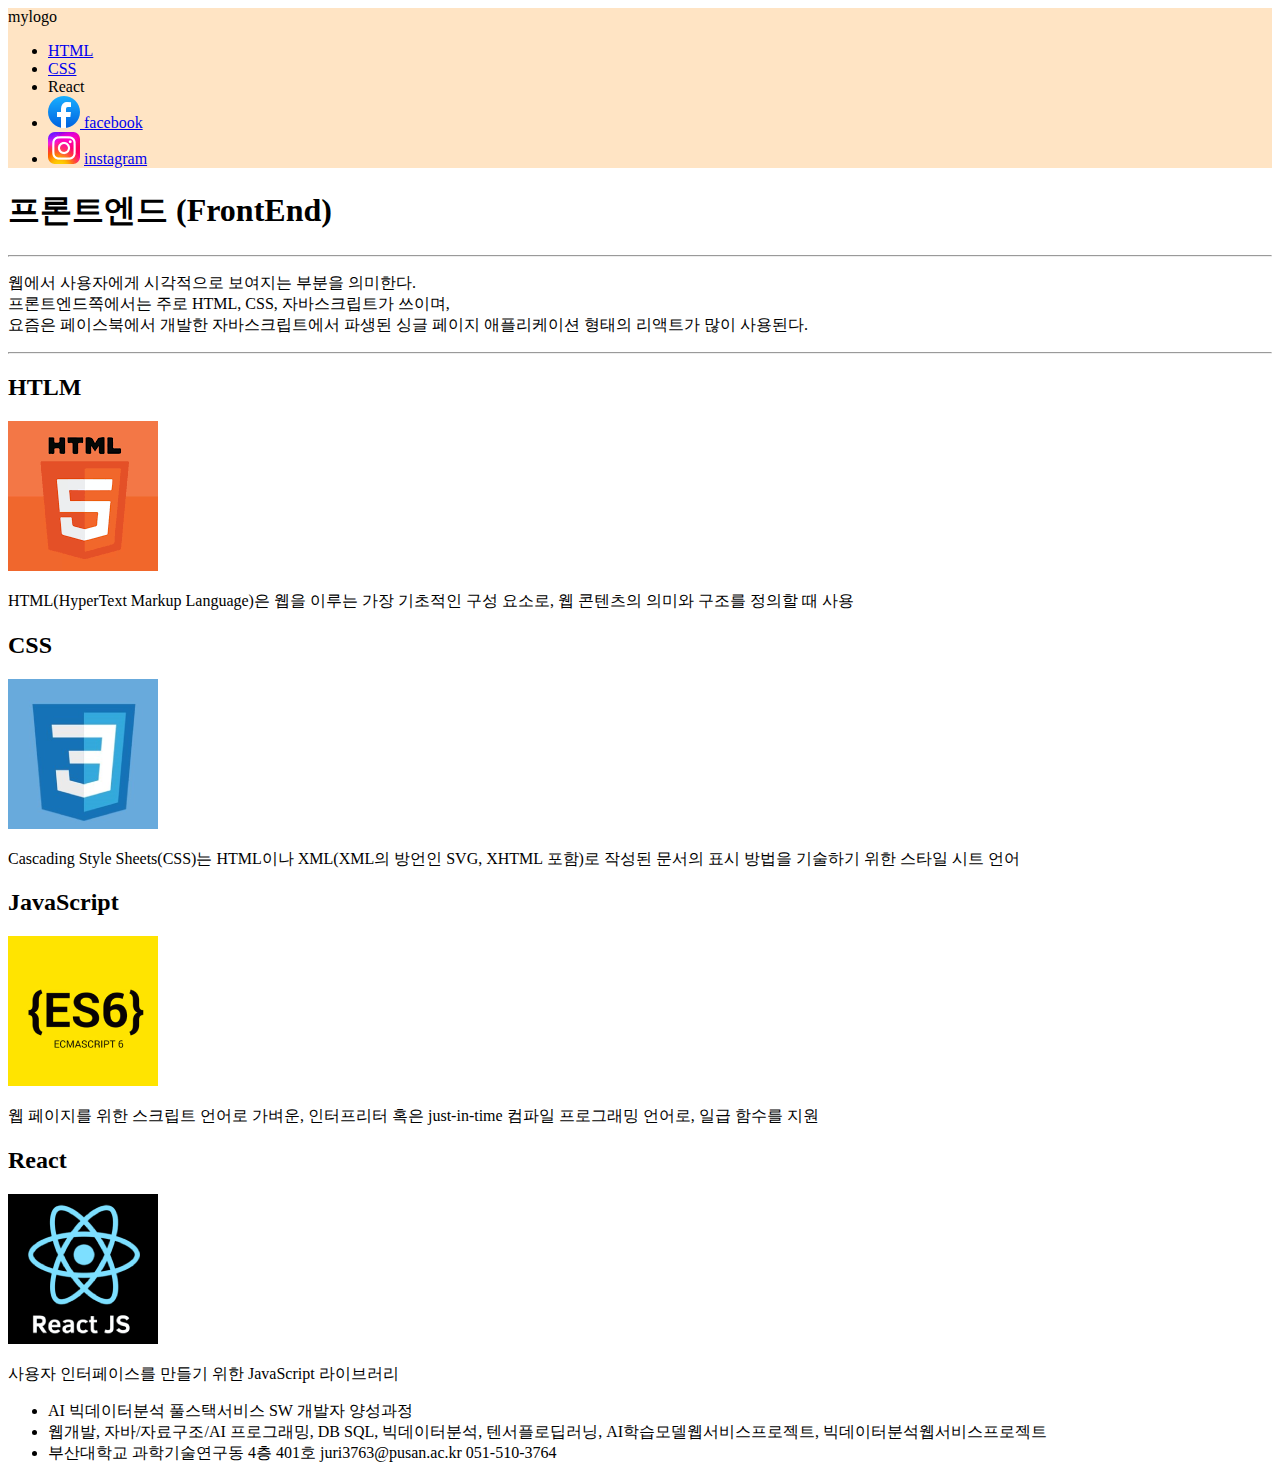
==== 02/02.html @ 3bae523a "html" ====
<!DOCTYPE html>
<html lang="en">

<head>
    <meta charset="UTF-8">
    <meta name="viewport" content="width=device-width, initial-scale=1.0">
    <title>CSS 기초</title>
</head>

<body>
    <!--여기는 메뉴영역-->
    <header style="background-color: bisque;">
        <div>mylogo</div>
        <nav>
            <ul>
                <li><a href="#h2Html">HTML</a></li>
                <li><a href="#CSS">CSS</a></li>
                <li>React</li>
                <li><a href="#CSS"><img
                            src="[data-uri]">
                        <a href="https://www.facebook.com/?locale=ko_KR" target="_blank">facebook </a></li>
                <li><img
                        src="[data-uri]">
                    <a href="https://www.instagram.com/" target="_blank">instagram</a>
                </li>
            </ul>
        </nav>
    </header>
    <!-- 메인영역 -->

    <main>
        <article>
    <h1>프론트엔드 (FrontEnd)</h1>
    <hr>
    <p>
        웹에서 사용자에게 시각적으로 보여지는 부분을 의미한다.
        <br> 프론트엔드쪽에서는 주로 <span> HTML, CSS, 자바스크립트</span>가 쓰이며,
        <br>요즘은 페이스북에서 개발한 자바스크립트에서 파생된 싱글 페이지 애플리케이션 형태의 리액트가 많이 사용된다.
    </p>
    <hr>
        </article>

        <section>
    <h2 id="h2Html">HTLM</h2>
    <div>
        <img src="../img/html.png">
    </div>
    <p>
        HTML(HyperText Markup Language)은 웹을 이루는 가장 기초적인 구성 요소로, 웹 콘텐츠의 의미와 구조를 정의할 때 사용
    </p>
</section>

    <section>
    <h2 id="CSS">CSS</h2>
    <div>
        <img src="../img/css.png" alt="HTLM"> </div>
        <p>
            Cascading Style Sheets(CSS)는 HTML이나 XML(XML의 방언인 SVG, XHTML 포함)로 작성된 문서의 표시 방법을 기술하기 위한 스타일 시트 언어
        </p>
    </section>

    <section>
        <h2 id="JavaScript">JavaScript</h2>
        <div>
            <img src="../img/js.png" alt="Javascript"> </div>
            <p>
                웹 페이지를 위한 스크립트 언어로 가벼운, 인터프리터 혹은 just-in-time 컴파일 프로그래밍 언어로, 일급 함수를 지원
            </p>
        </section>

        <section>
            <h2>React</h2>
            <div>
                <img src="../img/react.png" </div>
                <p>
                    사용자 인터페이스를 만들기 위한 JavaScript 라이브러리
                </p>
            </section>

            </main>
           
            <footer>
                <ul>
                    <li>AI 빅데이터분석 풀스택서비스 SW 개발자 양성과정</li>
                    <li>웹개발, 자바/자료구조/AI 프로그래밍, DB SQL, 빅데이터분석, 텐서플로딥러닝, AI학습모델웹서비스프로젝트, 빅데이터분석웹서비스프로젝트</li>
                    <li>부산대학교 과학기술연구동 4층 401호 juri3763@pusan.ac.kr 051-510-3764</li>
                </ul>
            </footer>
</body>

</html>
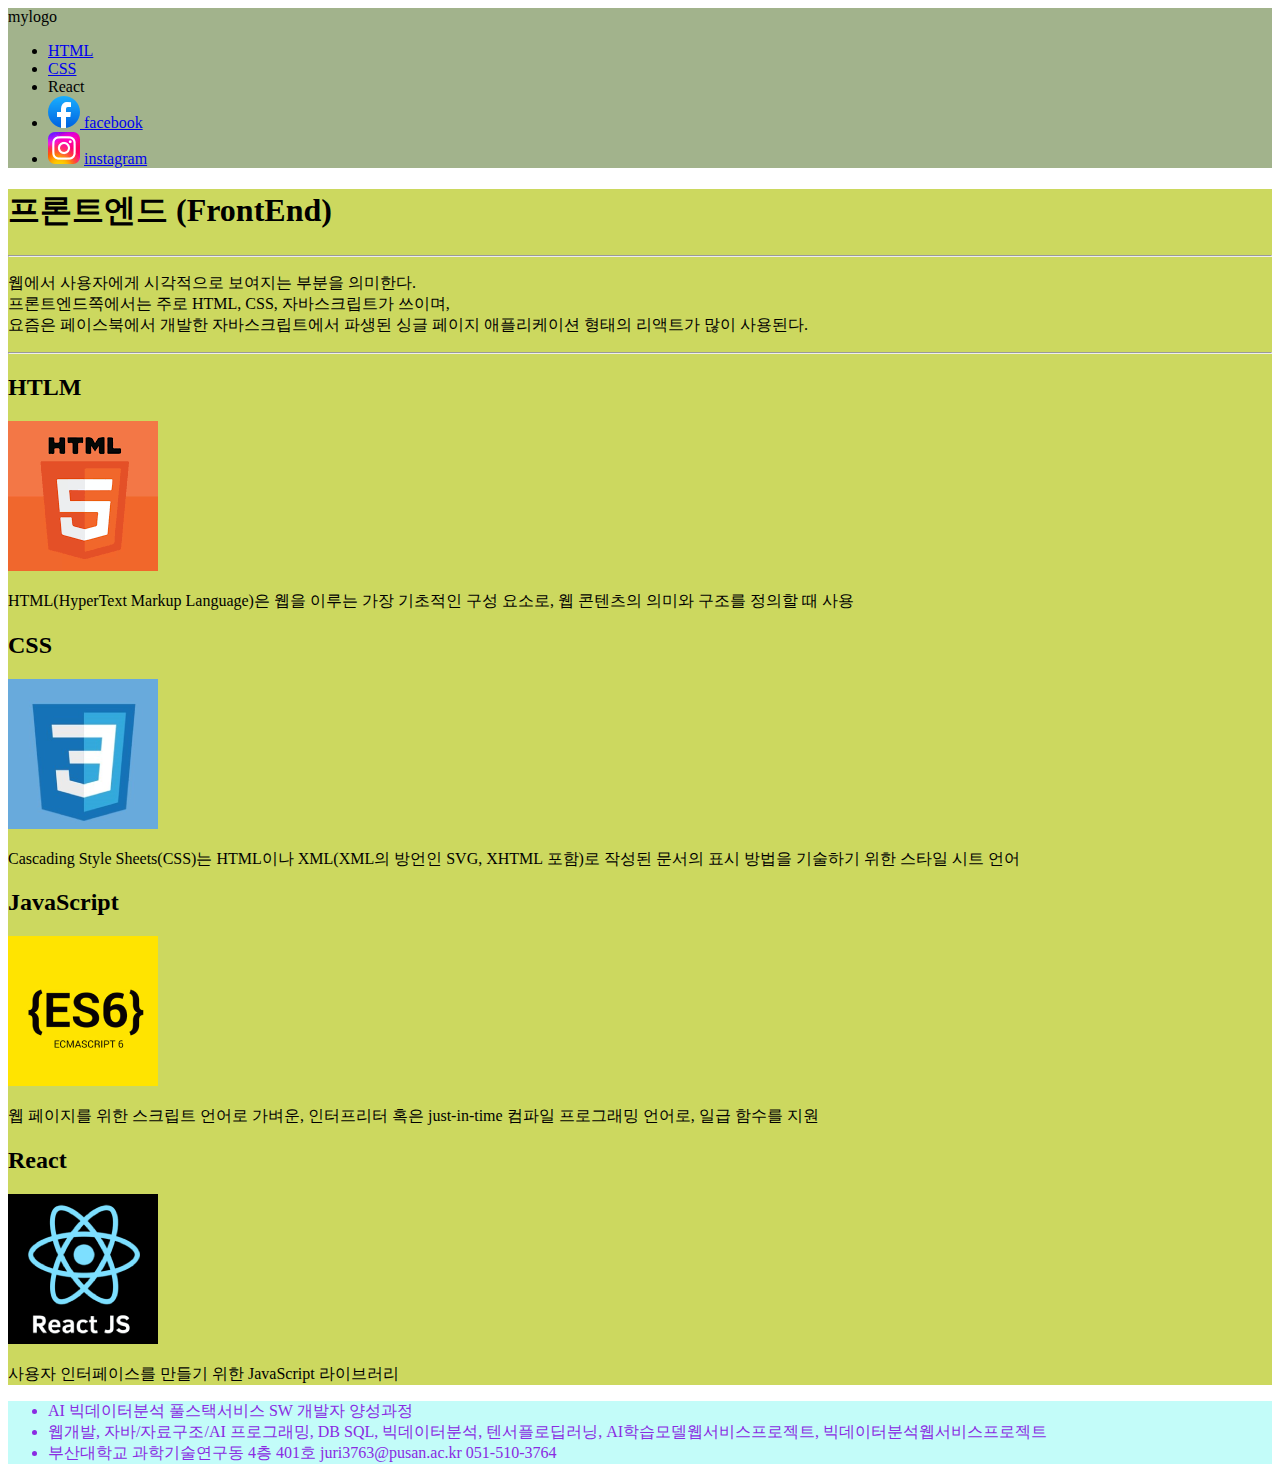
==== commit cb3151f3: "HTML" ====
--- a/02/02.html
+++ b/02/02.html
@@ -5,11 +5,19 @@
     <meta charset="UTF-8">
     <meta name="viewport" content="width=device-width, initial-scale=1.0">
     <title>CSS 기초</title>
+    <link rel="stylesheet" type="text/css" href="./02.css""
+    <!-- 스타일 태그 사용 -->
+
+    <style>
+     /* main {background-color: rgb(243, 250, 177);} */
+    </style>
 </head>
 
 <body>
     <!--여기는 메뉴영역-->
-    <header style="background-color: bisque;">
+    <!-- 인라인 형식 스타일 속성 사용 -->
+    <!-- <header style="background-color: #bceb7fcc;"> -->
+    <header>
         <div>mylogo</div>
         <nav>
             <ul>
--- a/02/02.css
+++ b/02/02.css
@@ -0,0 +1,12 @@
+header {
+  background-color: #8ba06fcc;
+}
+
+main {
+  background-color: rgb(204, 216, 95);
+}
+
+
+footer {
+  background-color: rgba(63, 247, 237, 0.315); color: blueviolet;
+}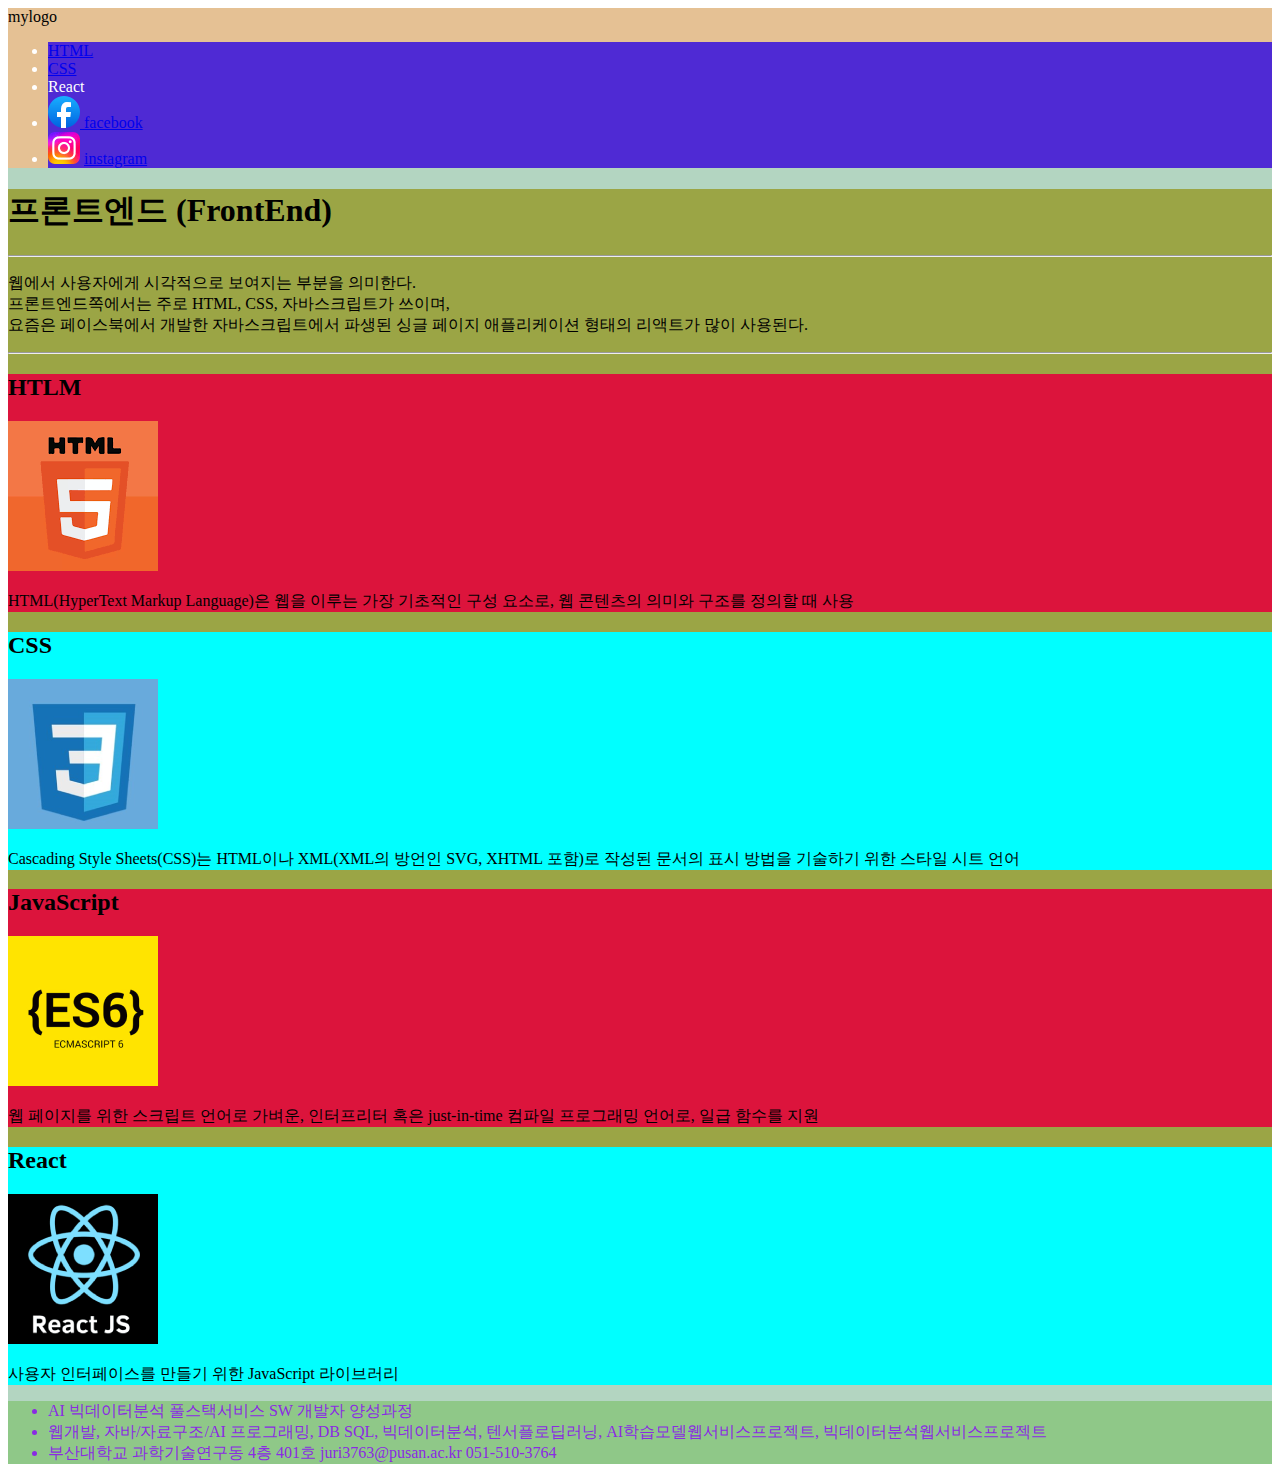
==== commit aba1eb55: "HTML" ====
--- a/02/02.html
+++ b/02/02.html
@@ -9,18 +9,18 @@
     <!-- 스타일 태그 사용 -->
 
     <style>
-     /* main {background-color: rgb(243, 250, 177);} */
+     main {background-color: rgb(155, 165, 69);}
     </style>
 </head>
 
 <body>
     <!--여기는 메뉴영역-->
     <!-- 인라인 형식 스타일 속성 사용 -->
-    <!-- <header style="background-color: #bceb7fcc;"> -->
+    <header style="background-color: #a0cab2cc;">
     <header>
         <div>mylogo</div>
         <nav>
-            <ul>
+            <ul id="menu">
                 <li><a href="#h2Html">HTML</a></li>
                 <li><a href="#CSS">CSS</a></li>
                 <li>React</li>
@@ -48,7 +48,7 @@
     <hr>
         </article>
 
-        <section>
+        <section class="s1">
     <h2 id="h2Html">HTLM</h2>
     <div>
         <img src="../img/html.png">
@@ -58,7 +58,7 @@
     </p>
 </section>
 
-    <section>
+    <section class="s2">
     <h2 id="CSS">CSS</h2>
     <div>
         <img src="../img/css.png" alt="HTLM"> </div>
@@ -67,7 +67,7 @@
         </p>
     </section>
 
-    <section>
+    <section class="s1">
         <h2 id="JavaScript">JavaScript</h2>
         <div>
             <img src="../img/js.png" alt="Javascript"> </div>
@@ -76,7 +76,7 @@
             </p>
         </section>
 
-        <section>
+        <section class="s2">
             <h2>React</h2>
             <div>
                 <img src="../img/react.png" </div>
--- a/02/02.css
+++ b/02/02.css
@@ -1,12 +1,34 @@
 header {
-  background-color: #8ba06fcc;
+  background-color: #f1bb88cc;
 }
 
 main {
-  background-color: rgb(204, 216, 95);
+  background-color: rgb(255, 255, 255);
 }
 
 
 footer {
-  background-color: rgba(63, 247, 237, 0.315); color: blueviolet;
+  background-color: rgba(64, 173, 13, 0.315);
+  color: blueviolet;
+}
+
+#menu >li{
+  background-color: rgb(79, 42, 212);
+  color: rgb(255, 255, 255);
+}
+
+#menu >a {
+  color: rgb(255, 255, 255);
+}
+
+section {
+  background-color: white;
+}
+
+.s1 {
+  background-color: crimson;
+}
+
+.s2 {
+  background-color: cyan;
 }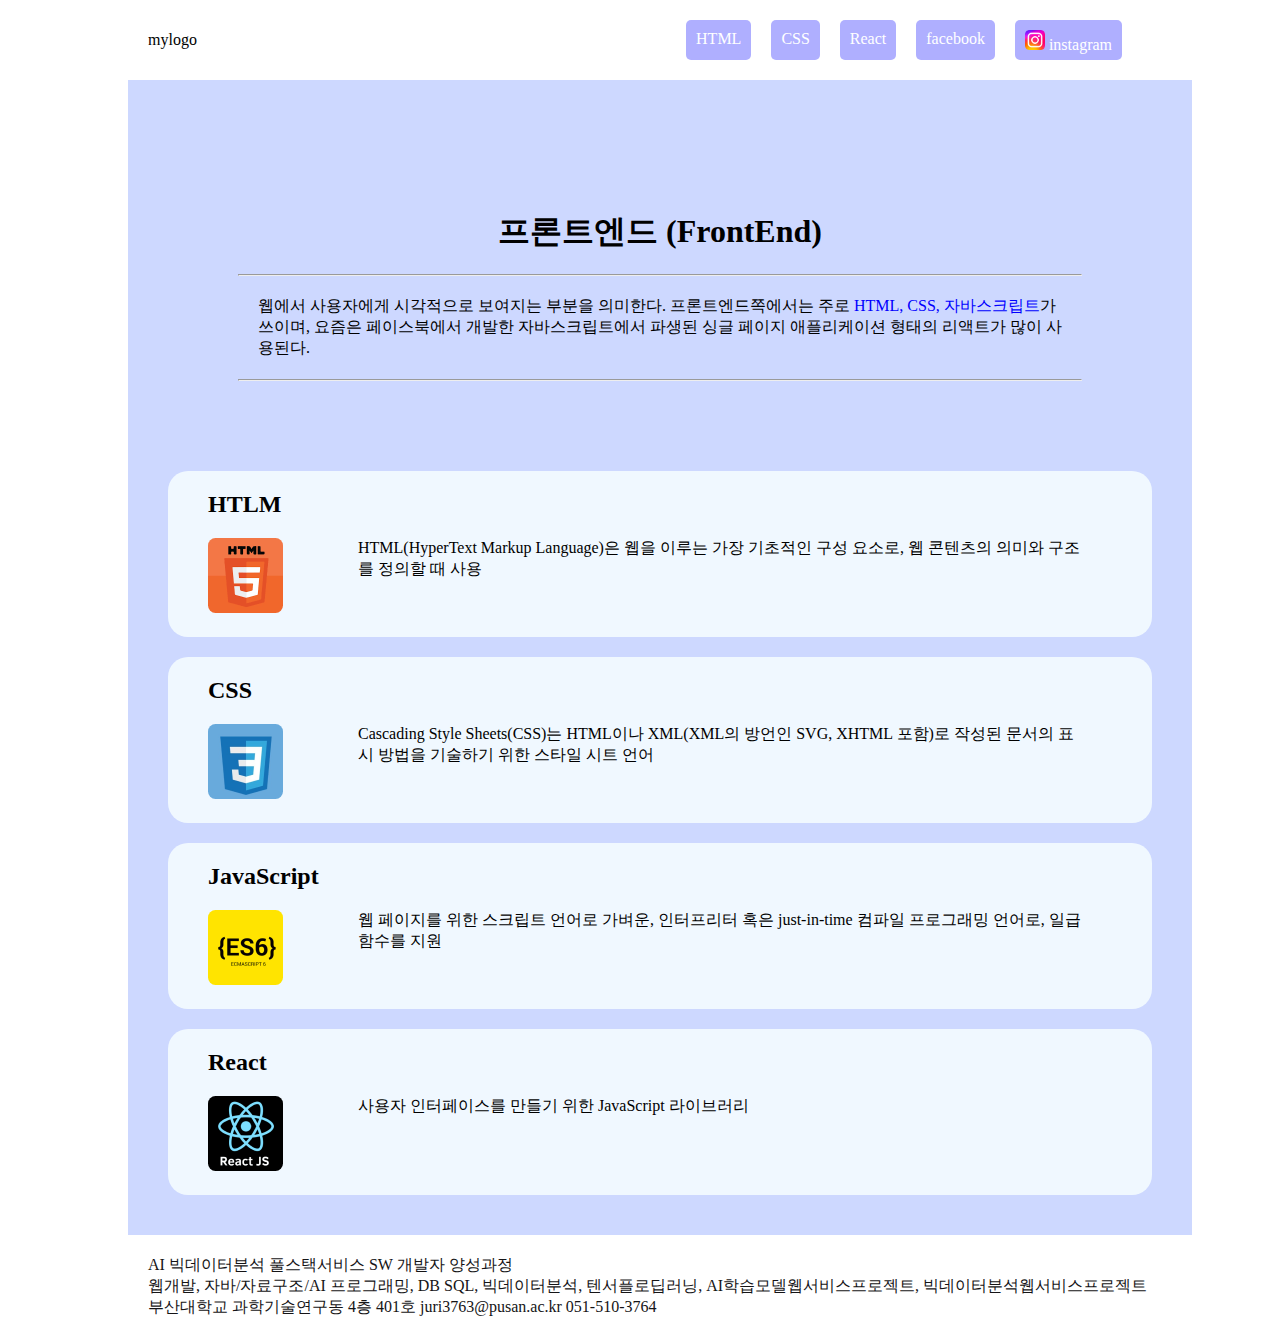
==== commit 96107863: "HTML" ====
--- a/02/02.html
+++ b/02/02.html
@@ -9,25 +9,25 @@
     <!-- 스타일 태그 사용 -->
 
     <style>
-     main {background-color: rgb(155, 165, 69);}
+     /* main {background-color: rgb(255, 255, 255);} */
     </style>
 </head>
 
 <body>
     <!--여기는 메뉴영역-->
     <!-- 인라인 형식 스타일 속성 사용 -->
-    <header style="background-color: #a0cab2cc;">
+    <!-- <header style=" background-color: #a0cab2cc;"> -->
     <header>
         <div>mylogo</div>
         <nav>
             <ul id="menu">
-                <li><a href="#h2Html">HTML</a></li>
-                <li><a href="#CSS">CSS</a></li>
-                <li>React</li>
-                <li><a href="#CSS"><img
-                            src="[data-uri]">
+                <li class="menuli"><a href="#h2Html">HTML</a></li>
+                <li class="menuli"><a href="#CSS">CSS</a></li>
+                <li class="menuli"><a href="#React">React</a></li>
+                <li class="menuli"><a href="#CSS">
                         <a href="https://www.facebook.com/?locale=ko_KR" target="_blank">facebook </a></li>
-                <li><img
+                <li class="menuli">
+                    <img
                         src="[data-uri]">
                     <a href="https://www.instagram.com/" target="_blank">instagram</a>
                 </li>
@@ -38,62 +38,75 @@
 
     <main>
         <article>
-    <h1>프론트엔드 (FrontEnd)</h1>
-    <hr>
-    <p>
-        웹에서 사용자에게 시각적으로 보여지는 부분을 의미한다.
-        <br> 프론트엔드쪽에서는 주로 <span> HTML, CSS, 자바스크립트</span>가 쓰이며,
-        <br>요즘은 페이스북에서 개발한 자바스크립트에서 파생된 싱글 페이지 애플리케이션 형태의 리액트가 많이 사용된다.
-    </p>
-    <hr>
+            <h1>프론트엔드 (FrontEnd)</h1>
+            <hr>
+            <p>
+                웹에서 사용자에게 시각적으로 보여지는 부분을 의미한다.
+                프론트엔드쪽에서는 주로 <span> HTML, CSS, 자바스크립트 </span>가 쓰이며,
+                요즘은 페이스북에서 개발한 자바스크립트에서 파생된 싱글 페이지 애플리케이션 형태의 리액트가 많이 사용된다.
+            </p>
+            <hr>
         </article>
 
+
         <section class="s1">
-    <h2 id="h2Html">HTLM</h2>
-    <div>
-        <img src="../img/html.png">
-    </div>
-    <p>
-        HTML(HyperText Markup Language)은 웹을 이루는 가장 기초적인 구성 요소로, 웹 콘텐츠의 의미와 구조를 정의할 때 사용
-    </p>
-</section>
+            <h2 id="h2Html">HTLM</h2>
+            <div class="secDiv"">
+                <div>
+                    <img src=" ../img/html.png">
+            </div>
+            <p>
+                HTML(HyperText Markup Language)은 웹을 이루는 가장 기초적인 구성 요소로, 웹 콘텐츠의 의미와 구조를 정의할 때 사용
+            </p>
+            </div>
+        </section>
 
-    <section class="s2">
-    <h2 id="CSS">CSS</h2>
-    <div>
-        <img src="../img/css.png" alt="HTLM"> </div>
-        <p>
-            Cascading Style Sheets(CSS)는 HTML이나 XML(XML의 방언인 SVG, XHTML 포함)로 작성된 문서의 표시 방법을 기술하기 위한 스타일 시트 언어
-        </p>
-    </section>
 
-    <section class="s1">
-        <h2 id="JavaScript">JavaScript</h2>
-        <div>
-            <img src="../img/js.png" alt="Javascript"> </div>
-            <p>
-                웹 페이지를 위한 스크립트 언어로 가벼운, 인터프리터 혹은 just-in-time 컴파일 프로그래밍 언어로, 일급 함수를 지원
-            </p>
+        <section class="s2">
+            <h2 id="CSS">CSS</h2>
+            <div class="secDiv">
+                <div>
+                    <img src="../img/css.png" alt="CSS">
+                </div>
+                <p>
+                    Cascading Style Sheets(CSS)는 HTML이나 XML(XML의 방언인 SVG, XHTML 포함)로 작성된 문서의 표시 방법을 기술하기 위한 스타일 시트 언어
+                </p>
+            </div>
+        </section>
+
+        <section class="s1">
+            <h2 id="JavaScript">JavaScript</h2>
+            <div class="secDiv">
+                <div>
+                    <img src="../img/js.png" alt="Javascript">
+                </div>
+                <p>
+                    웹 페이지를 위한 스크립트 언어로 가벼운, 인터프리터 혹은 just-in-time 컴파일 프로그래밍 언어로, 일급 함수를 지원
+                </p>
+            </div>
         </section>
 
         <section class="s2">
-            <h2>React</h2>
-            <div>
-                <img src="../img/react.png" </div>
+            <h2 id="React">React</h2>
+            <div class="secDiv">
+                <div>
+                    <img src="../img/react.png" alt="React">
+                </div>
                 <p>
                     사용자 인터페이스를 만들기 위한 JavaScript 라이브러리
                 </p>
-            </section>
+            </div>
+        </section>
 
-            </main>
-           
-            <footer>
-                <ul>
-                    <li>AI 빅데이터분석 풀스택서비스 SW 개발자 양성과정</li>
-                    <li>웹개발, 자바/자료구조/AI 프로그래밍, DB SQL, 빅데이터분석, 텐서플로딥러닝, AI학습모델웹서비스프로젝트, 빅데이터분석웹서비스프로젝트</li>
-                    <li>부산대학교 과학기술연구동 4층 401호 juri3763@pusan.ac.kr 051-510-3764</li>
-                </ul>
-            </footer>
-</body>
+    </main>
+
+    <footer>
+        <ul>
+            <li>AI 빅데이터분석 풀스택서비스 SW 개발자 양성과정</li>
+            <li>웹개발, 자바/자료구조/AI 프로그래밍, DB SQL, 빅데이터분석, 텐서플로딥러닝, AI학습모델웹서비스프로젝트, 빅데이터분석웹서비스프로젝트</li>
+            <li>부산대학교 과학기술연구동 4층 401호 juri3763@pusan.ac.kr 051-510-3764</li>
+        </ul>
+    </footer>
+    </body>
 
 </html>--- a/02/02.css
+++ b/02/02.css
@@ -1,34 +1,127 @@
-header {
-  background-color: #f1bb88cc;
+* {
+  padding: 0px;
+  margin: 0px;
+}
+
+header, main, footer {
+  width: 80%;
+  margin-left: 10%;
+}
+
+header, main {
+  background-color: #ffffffcc;
 }
 
 main {
-  background-color: rgb(255, 255, 255);
+  padding: 20px;
+  background-color: rgba(194, 208, 255, 0.829);
+}
+
+header {
+  display: flex;
+  flex-direction: row;
+  justify-content: space-between;
+  align-items: center;
+
+  height: 80px;
+  padding: 20px;
+  box-sizing: border-box;
 }
 
 
 footer {
-  background-color: rgba(64, 173, 13, 0.315);
-  color: blueviolet;
+  background-color: rgba(255, 255, 255, 0.315);
+  color: rgb(21, 20, 22);
+  padding: 20px;
 }
 
-#menu >li{
-  background-color: rgb(79, 42, 212);
-  color: rgb(255, 255, 255);
+header, header ul {
+  display: flex;
+  flex-direction: row;
+  justify-content: space-between;
+  align-items: center;
 }
 
-#menu >a {
-  color: rgb(255, 255, 255);
+ul {
+  list-style: none;
+}
+
+.menuli{
+  margin-right: 10px ;
+  margin-left: 10px;
+  padding: 10px;
+  border-radius: 5px;
+
+  background-color: rgb(175, 175, 255);
+  color: white;
+  height: 20px;
+
+  align-items: center;
+}
+
+.menuli:hover {
+  background-color: rgb(163, 2, 168);
+}
+
+a {
+  text-decoration: none;
+  color: white;
+}
+
+li img {
+  height: 20px;
+  width: 20px;
+}
+
+article {
+  padding: 30px;
+  margin: 60px;
+}
+
+article > p {
+  padding: 20px;
+}
+
+p> span {
+  color: blue;
+}
+
+h1 {
+  display: flex;
+  justify-content: center;
+  align-items: center;
+  flex-direction: column;
+
+  padding: 20px;
+}
+
+p> span {
+  display: inline-flex;
 }
 
 section {
-  background-color: white;
+  margin: 20px;
+  padding: 20px 40px;
+  background-color:aliceblue;
+  border-radius: 20px;
 }
 
-.s1 {
-  background-color: crimson;
+h2 {
+  padding-bottom: 20px;
 }
 
-.s2 {
-  background-color: cyan;
+.secDiv{
+  display: flex;
+  flex-direction: row;
+}
+
+.secDiv img {
+  width: 50%;
+  border-radius: 10%;
+}
+
+.secDiv > p {
+  width: 80%;
+  font-size: medium;
+  color:rgb(0, 0, 0);
 }